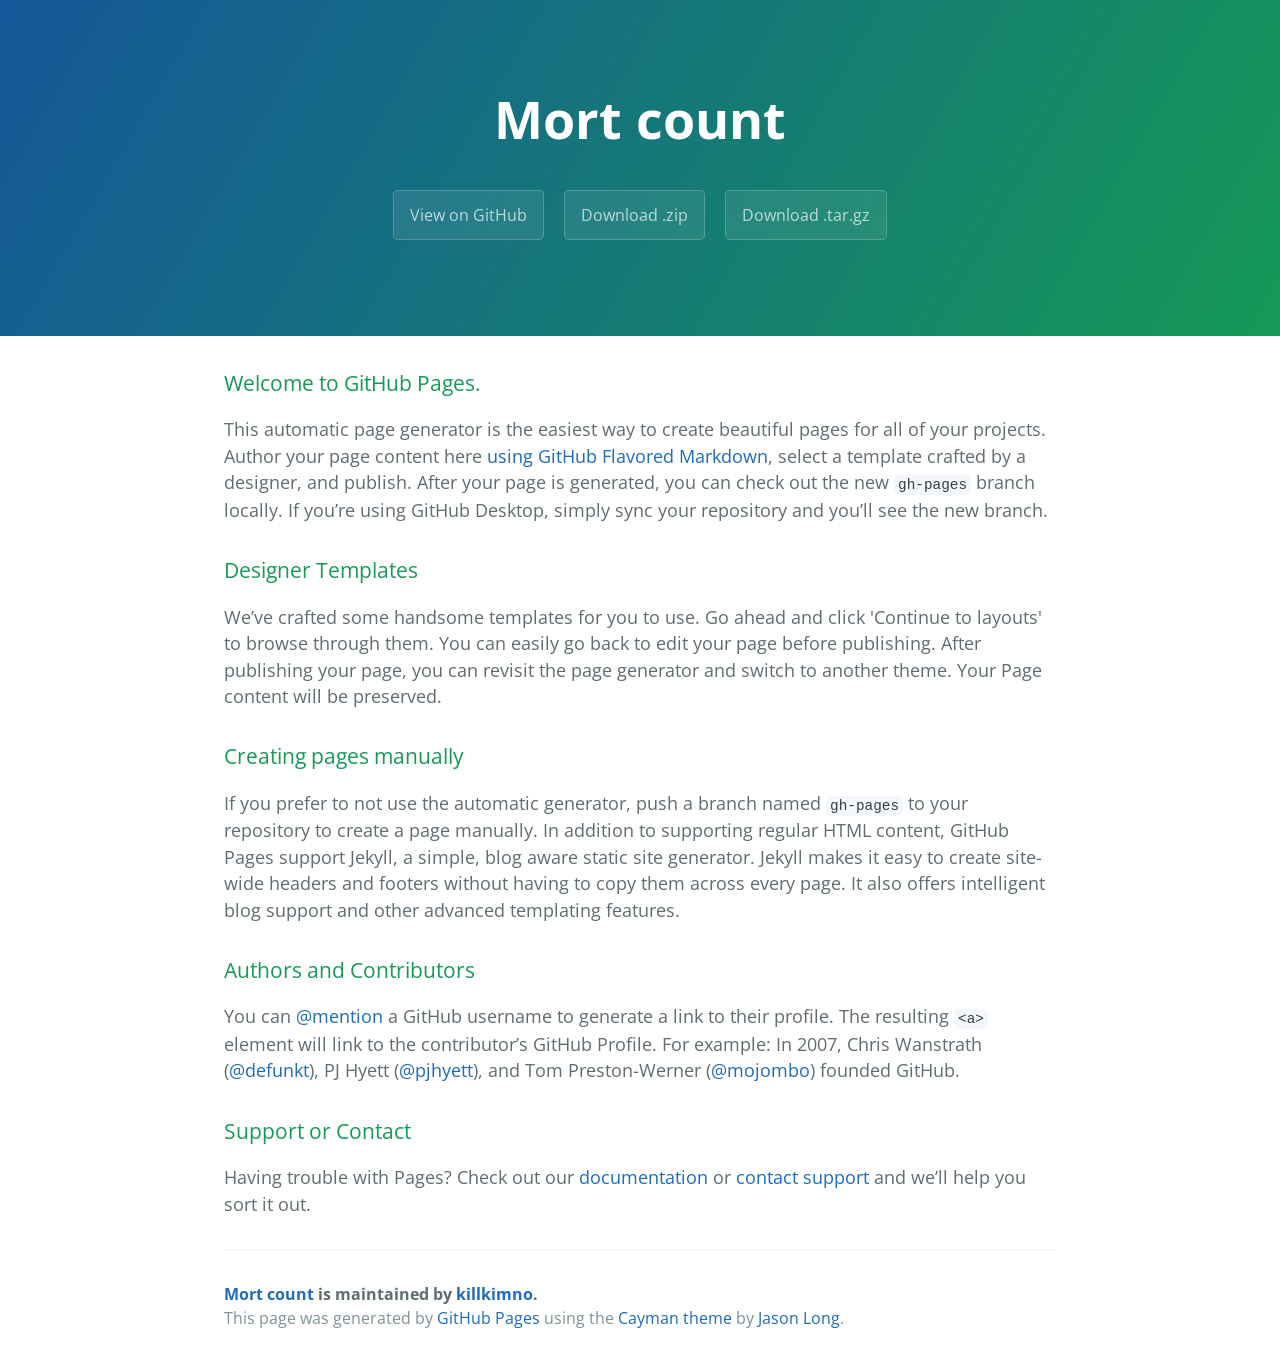
==== index.html @ 3296c0a4 "업데이트" ====
<!DOCTYPE html>
<html lang="en-us">
  <head>
    <meta charset="UTF-8">
    <title>Mort count by killkimno</title>
    <meta name="viewport" content="width=device-width, initial-scale=1">
    <link rel="stylesheet" type="text/css" href="stylesheets/normalize.css" media="screen">
    <link href='https://fonts.googleapis.com/css?family=Open+Sans:400,700' rel='stylesheet' type='text/css'>
    <link rel="stylesheet" type="text/css" href="stylesheets/stylesheet.css" media="screen">
    <link rel="stylesheet" type="text/css" href="stylesheets/github-light.css" media="screen">
  </head>
  <body>
    <section class="page-header">
      <h1 class="project-name">Mort count</h1>
      <h2 class="project-tagline"></h2>
      <a href="https://github.com/killkimno/MORT_COUNT" class="btn">View on GitHub</a>
      <a href="https://github.com/killkimno/MORT_COUNT/zipball/master" class="btn">Download .zip</a>
      <a href="https://github.com/killkimno/MORT_COUNT/tarball/master" class="btn">Download .tar.gz</a>
    </section>

    <section class="main-content">
      <h3>
<a id="welcome-to-github-pages" class="anchor" href="#welcome-to-github-pages" aria-hidden="true"><span aria-hidden="true" class="octicon octicon-link"></span></a>Welcome to GitHub Pages.</h3>

<p>This automatic page generator is the easiest way to create beautiful pages for all of your projects. Author your page content here <a href="https://guides.github.com/features/mastering-markdown/">using GitHub Flavored Markdown</a>, select a template crafted by a designer, and publish. After your page is generated, you can check out the new <code>gh-pages</code> branch locally. If you’re using GitHub Desktop, simply sync your repository and you’ll see the new branch.</p>

<h3>
<a id="designer-templates" class="anchor" href="#designer-templates" aria-hidden="true"><span aria-hidden="true" class="octicon octicon-link"></span></a>Designer Templates</h3>

<p>We’ve crafted some handsome templates for you to use. Go ahead and click 'Continue to layouts' to browse through them. You can easily go back to edit your page before publishing. After publishing your page, you can revisit the page generator and switch to another theme. Your Page content will be preserved.</p>

<h3>
<a id="creating-pages-manually" class="anchor" href="#creating-pages-manually" aria-hidden="true"><span aria-hidden="true" class="octicon octicon-link"></span></a>Creating pages manually</h3>

<p>If you prefer to not use the automatic generator, push a branch named <code>gh-pages</code> to your repository to create a page manually. In addition to supporting regular HTML content, GitHub Pages support Jekyll, a simple, blog aware static site generator. Jekyll makes it easy to create site-wide headers and footers without having to copy them across every page. It also offers intelligent blog support and other advanced templating features.</p>

<h3>
<a id="authors-and-contributors" class="anchor" href="#authors-and-contributors" aria-hidden="true"><span aria-hidden="true" class="octicon octicon-link"></span></a>Authors and Contributors</h3>

<p>You can <a href="https://github.com/blog/821" class="user-mention">@mention</a> a GitHub username to generate a link to their profile. The resulting <code>&lt;a&gt;</code> element will link to the contributor’s GitHub Profile. For example: In 2007, Chris Wanstrath (<a href="https://github.com/defunkt" class="user-mention">@defunkt</a>), PJ Hyett (<a href="https://github.com/pjhyett" class="user-mention">@pjhyett</a>), and Tom Preston-Werner (<a href="https://github.com/mojombo" class="user-mention">@mojombo</a>) founded GitHub.</p>

<h3>
<a id="support-or-contact" class="anchor" href="#support-or-contact" aria-hidden="true"><span aria-hidden="true" class="octicon octicon-link"></span></a>Support or Contact</h3>

<p>Having trouble with Pages? Check out our <a href="https://help.github.com/pages">documentation</a> or <a href="https://github.com/contact">contact support</a> and we’ll help you sort it out.</p>

      <footer class="site-footer">
        <span class="site-footer-owner"><a href="https://github.com/killkimno/MORT_COUNT">Mort count</a> is maintained by <a href="https://github.com/killkimno">killkimno</a>.</span>

        <span class="site-footer-credits">This page was generated by <a href="https://pages.github.com">GitHub Pages</a> using the <a href="https://github.com/jasonlong/cayman-theme">Cayman theme</a> by <a href="https://twitter.com/jasonlong">Jason Long</a>.</span>
      </footer>

    </section>

  
  </body>
</html>
---- stylesheets/stylesheet.css ----
* {
  box-sizing: border-box; }

body {
  padding: 0;
  margin: 0;
  font-family: "Open Sans", "Helvetica Neue", Helvetica, Arial, sans-serif;
  font-size: 16px;
  line-height: 1.5;
  color: #606c71; }

a {
  color: #1e6bb8;
  text-decoration: none; }
  a:hover {
    text-decoration: underline; }

.btn {
  display: inline-block;
  margin-bottom: 1rem;
  color: rgba(255, 255, 255, 0.7);
  background-color: rgba(255, 255, 255, 0.08);
  border-color: rgba(255, 255, 255, 0.2);
  border-style: solid;
  border-width: 1px;
  border-radius: 0.3rem;
  transition: color 0.2s, background-color 0.2s, border-color 0.2s; }
  .btn + .btn {
    margin-left: 1rem; }

.btn:hover {
  color: rgba(255, 255, 255, 0.8);
  text-decoration: none;
  background-color: rgba(255, 255, 255, 0.2);
  border-color: rgba(255, 255, 255, 0.3); }

@media screen and (min-width: 64em) {
  .btn {
    padding: 0.75rem 1rem; } }

@media screen and (min-width: 42em) and (max-width: 64em) {
  .btn {
    padding: 0.6rem 0.9rem;
    font-size: 0.9rem; } }

@media screen and (max-width: 42em) {
  .btn {
    display: block;
    width: 100%;
    padding: 0.75rem;
    font-size: 0.9rem; }
    .btn + .btn {
      margin-top: 1rem;
      margin-left: 0; } }

.page-header {
  color: #fff;
  text-align: center;
  background-color: #159957;
  background-image: linear-gradient(120deg, #155799, #159957); }

@media screen and (min-width: 64em) {
  .page-header {
    padding: 5rem 6rem; } }

@media screen and (min-width: 42em) and (max-width: 64em) {
  .page-header {
    padding: 3rem 4rem; } }

@media screen and (max-width: 42em) {
  .page-header {
    padding: 2rem 1rem; } }

.project-name {
  margin-top: 0;
  margin-bottom: 0.1rem; }

@media screen and (min-width: 64em) {
  .project-name {
    font-size: 3.25rem; } }

@media screen and (min-width: 42em) and (max-width: 64em) {
  .project-name {
    font-size: 2.25rem; } }

@media screen and (max-width: 42em) {
  .project-name {
    font-size: 1.75rem; } }

.project-tagline {
  margin-bottom: 2rem;
  font-weight: normal;
  opacity: 0.7; }

@media screen and (min-width: 64em) {
  .project-tagline {
    font-size: 1.25rem; } }

@media screen and (min-width: 42em) and (max-width: 64em) {
  .project-tagline {
    font-size: 1.15rem; } }

@media screen and (max-width: 42em) {
  .project-tagline {
    font-size: 1rem; } }

.main-content :first-child {
  margin-top: 0; }
.main-content img {
  max-width: 100%; }
.main-content h1, .main-content h2, .main-content h3, .main-content h4, .main-content h5, .main-content h6 {
  margin-top: 2rem;
  margin-bottom: 1rem;
  font-weight: normal;
  color: #159957; }
.main-content p {
  margin-bottom: 1em; }
.main-content code {
  padding: 2px 4px;
  font-family: Consolas, "Liberation Mono", Menlo, Courier, monospace;
  font-size: 0.9rem;
  color: #383e41;
  background-color: #f3f6fa;
  border-radius: 0.3rem; }
.main-content pre {
  padding: 0.8rem;
  margin-top: 0;
  margin-bottom: 1rem;
  font: 1rem Consolas, "Liberation Mono", Menlo, Courier, monospace;
  color: #567482;
  word-wrap: normal;
  background-color: #f3f6fa;
  border: solid 1px #dce6f0;
  border-radius: 0.3rem; }
  .main-content pre > code {
    padding: 0;
    margin: 0;
    font-size: 0.9rem;
    color: #567482;
    word-break: normal;
    white-space: pre;
    background: transparent;
    border: 0; }
.main-content .highlight {
  margin-bottom: 1rem; }
  .main-content .highlight pre {
    margin-bottom: 0;
    word-break: normal; }
.main-content .highlight pre, .main-content pre {
  padding: 0.8rem;
  overflow: auto;
  font-size: 0.9rem;
  line-height: 1.45;
  border-radius: 0.3rem; }
.main-content pre code, .main-content pre tt {
  display: inline;
  max-width: initial;
  padding: 0;
  margin: 0;
  overflow: initial;
  line-height: inherit;
  word-wrap: normal;
  background-color: transparent;
  border: 0; }
  .main-content pre code:before, .main-content pre code:after, .main-content pre tt:before, .main-content pre tt:after {
    content: normal; }
.main-content ul, .main-content ol {
  margin-top: 0; }
.main-content blockquote {
  padding: 0 1rem;
  margin-left: 0;
  color: #819198;
  border-left: 0.3rem solid #dce6f0; }
  .main-content blockquote > :first-child {
    margin-top: 0; }
  .main-content blockquote > :last-child {
    margin-bottom: 0; }
.main-content table {
  display: block;
  width: 100%;
  overflow: auto;
  word-break: normal;
  word-break: keep-all; }
  .main-content table th {
    font-weight: bold; }
  .main-content table th, .main-content table td {
    padding: 0.5rem 1rem;
    border: 1px solid #e9ebec; }
.main-content dl {
  padding: 0; }
  .main-content dl dt {
    padding: 0;
    margin-top: 1rem;
    font-size: 1rem;
    font-weight: bold; }
  .main-content dl dd {
    padding: 0;
    margin-bottom: 1rem; }
.main-content hr {
  height: 2px;
  padding: 0;
  margin: 1rem 0;
  background-color: #eff0f1;
  border: 0; }

@media screen and (min-width: 64em) {
  .main-content {
    max-width: 64rem;
    padding: 2rem 6rem;
    margin: 0 auto;
    font-size: 1.1rem; } }

@media screen and (min-width: 42em) and (max-width: 64em) {
  .main-content {
    padding: 2rem 4rem;
    font-size: 1.1rem; } }

@media screen and (max-width: 42em) {
  .main-content {
    padding: 2rem 1rem;
    font-size: 1rem; } }

.site-footer {
  padding-top: 2rem;
  margin-top: 2rem;
  border-top: solid 1px #eff0f1; }

.site-footer-owner {
  display: block;
  font-weight: bold; }

.site-footer-credits {
  color: #819198; }

@media screen and (min-width: 64em) {
  .site-footer {
    font-size: 1rem; } }

@media screen and (min-width: 42em) and (max-width: 64em) {
  .site-footer {
    font-size: 1rem; } }

@media screen and (max-width: 42em) {
  .site-footer {
    font-size: 0.9rem; } }
---- stylesheets/github-light.css ----
/*
   Copyright 2014 GitHub Inc.

   Licensed under the Apache License, Version 2.0 (the "License");
   you may not use this file except in compliance with the License.
   You may obtain a copy of the License at

       http://www.apache.org/licenses/LICENSE-2.0

   Unless required by applicable law or agreed to in writing, software
   distributed under the License is distributed on an "AS IS" BASIS,
   WITHOUT WARRANTIES OR CONDITIONS OF ANY KIND, either express or implied.
   See the License for the specific language governing permissions and
   limitations under the License.

*/

.pl-c /* comment */ {
  color: #969896;
}

.pl-c1      /* constant, markup.raw, meta.diff.header, meta.module-reference, meta.property-name, support, support.constant, support.variable, variable.other.constant */,
.pl-s .pl-v /* string variable */ {
  color: #0086b3;
}

.pl-e  /* entity */,
.pl-en /* entity.name */ {
  color: #795da3;
}

.pl-s .pl-s1 /* string source */,
.pl-smi      /* storage.modifier.import, storage.modifier.package, storage.type.java, variable.other, variable.parameter.function */ {
  color: #333;
}

.pl-ent /* entity.name.tag */ {
  color: #63a35c;
}

.pl-k /* keyword, storage, storage.type */ {
  color: #a71d5d;
}

.pl-pds              /* punctuation.definition.string, string.regexp.character-class */,
.pl-s                /* string */,
.pl-s .pl-pse .pl-s1 /* string punctuation.section.embedded source */,
.pl-sr               /* string.regexp */,
.pl-sr .pl-cce       /* string.regexp constant.character.escape */,
.pl-sr .pl-sra       /* string.regexp string.regexp.arbitrary-repitition */,
.pl-sr .pl-sre       /* string.regexp source.ruby.embedded */ {
  color: #183691;
}

.pl-v /* variable */ {
  color: #ed6a43;
}

.pl-id /* invalid.deprecated */ {
  color: #b52a1d;
}

.pl-ii /* invalid.illegal */ {
  background-color: #b52a1d;
  color: #f8f8f8;
}

.pl-sr .pl-cce /* string.regexp constant.character.escape */ {
  color: #63a35c;
  font-weight: bold;
}

.pl-ml /* markup.list */ {
  color: #693a17;
}

.pl-mh        /* markup.heading */,
.pl-mh .pl-en /* markup.heading entity.name */,
.pl-ms        /* meta.separator */ {
  color: #1d3e81;
  font-weight: bold;
}

.pl-mq /* markup.quote */ {
  color: #008080;
}

.pl-mi /* markup.italic */ {
  color: #333;
  font-style: italic;
}

.pl-mb /* markup.bold */ {
  color: #333;
  font-weight: bold;
}

.pl-md /* markup.deleted, meta.diff.header.from-file */ {
  background-color: #ffecec;
  color: #bd2c00;
}

.pl-mi1 /* markup.inserted, meta.diff.header.to-file */ {
  background-color: #eaffea;
  color: #55a532;
}

.pl-mdr /* meta.diff.range */ {
  color: #795da3;
  font-weight: bold;
}

.pl-mo /* meta.output */ {
  color: #1d3e81;
}
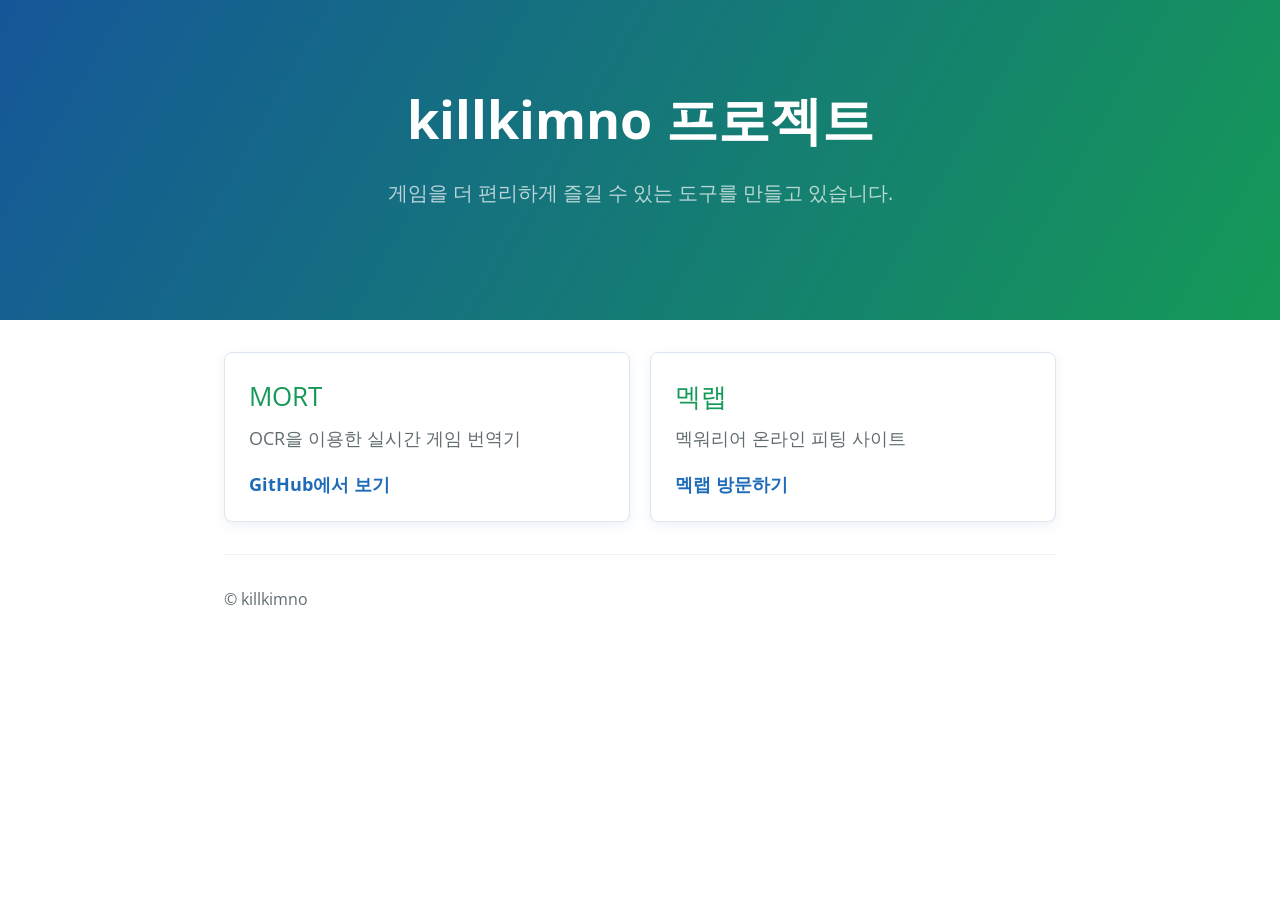
==== commit 061b2140: "루트 프로젝트 소개 페이지 추가" ====
--- a/index.html
+++ b/index.html
@@ -1,57 +1,38 @@
 <!DOCTYPE html>
-<html lang="en-us">
+<html lang="ko">
   <head>
     <meta charset="UTF-8">
-    <title>Mort count by killkimno</title>
     <meta name="viewport" content="width=device-width, initial-scale=1">
-    <link rel="stylesheet" type="text/css" href="stylesheets/normalize.css" media="screen">
-    <link href='https://fonts.googleapis.com/css?family=Open+Sans:400,700' rel='stylesheet' type='text/css'>
-    <link rel="stylesheet" type="text/css" href="stylesheets/stylesheet.css" media="screen">
-    <link rel="stylesheet" type="text/css" href="stylesheets/github-light.css" media="screen">
+    <meta name="description" content="killkimno가 만든 게임 관련 프로젝트를 소개합니다.">
+    <title>killkimno 프로젝트</title>
+    <link rel="stylesheet" type="text/css" href="MORT_VERSION/stylesheets/normalize.css" media="screen">
+    <link href="https://fonts.googleapis.com/css?family=Open+Sans:400,700" rel="stylesheet" type="text/css">
+    <link rel="stylesheet" type="text/css" href="MORT_VERSION/stylesheets/stylesheet.css" media="screen">
   </head>
   <body>
-    <section class="page-header">
-      <h1 class="project-name">Mort count</h1>
-      <h2 class="project-tagline"></h2>
-      <a href="https://github.com/killkimno/MORT_COUNT" class="btn">View on GitHub</a>
-      <a href="https://github.com/killkimno/MORT_COUNT/zipball/master" class="btn">Download .zip</a>
-      <a href="https://github.com/killkimno/MORT_COUNT/tarball/master" class="btn">Download .tar.gz</a>
-    </section>
+    <header class="page-header">
+      <h1 class="project-name">killkimno 프로젝트</h1>
+      <p class="project-tagline">게임을 더 편리하게 즐길 수 있는 도구를 만들고 있습니다.</p>
+    </header>
 
-    <section class="main-content">
-      <h3>
-<a id="welcome-to-github-pages" class="anchor" href="#welcome-to-github-pages" aria-hidden="true"><span aria-hidden="true" class="octicon octicon-link"></span></a>Welcome to GitHub Pages.</h3>
+    <main class="main-content">
+      <section class="project-list" aria-label="프로젝트 목록">
+        <article class="project-card">
+          <h2>MORT</h2>
+          <p>OCR을 이용한 실시간 게임 번역기</p>
+          <a class="project-link" href="https://github.com/kmonkeyhead/MORT">GitHub에서 보기</a>
+        </article>
 
-<p>This automatic page generator is the easiest way to create beautiful pages for all of your projects. Author your page content here <a href="https://guides.github.com/features/mastering-markdown/">using GitHub Flavored Markdown</a>, select a template crafted by a designer, and publish. After your page is generated, you can check out the new <code>gh-pages</code> branch locally. If you’re using GitHub Desktop, simply sync your repository and you’ll see the new branch.</p>
-
-<h3>
-<a id="designer-templates" class="anchor" href="#designer-templates" aria-hidden="true"><span aria-hidden="true" class="octicon octicon-link"></span></a>Designer Templates</h3>
-
-<p>We’ve crafted some handsome templates for you to use. Go ahead and click 'Continue to layouts' to browse through them. You can easily go back to edit your page before publishing. After publishing your page, you can revisit the page generator and switch to another theme. Your Page content will be preserved.</p>
-
-<h3>
-<a id="creating-pages-manually" class="anchor" href="#creating-pages-manually" aria-hidden="true"><span aria-hidden="true" class="octicon octicon-link"></span></a>Creating pages manually</h3>
-
-<p>If you prefer to not use the automatic generator, push a branch named <code>gh-pages</code> to your repository to create a page manually. In addition to supporting regular HTML content, GitHub Pages support Jekyll, a simple, blog aware static site generator. Jekyll makes it easy to create site-wide headers and footers without having to copy them across every page. It also offers intelligent blog support and other advanced templating features.</p>
-
-<h3>
-<a id="authors-and-contributors" class="anchor" href="#authors-and-contributors" aria-hidden="true"><span aria-hidden="true" class="octicon octicon-link"></span></a>Authors and Contributors</h3>
-
-<p>You can <a href="https://github.com/blog/821" class="user-mention">@mention</a> a GitHub username to generate a link to their profile. The resulting <code>&lt;a&gt;</code> element will link to the contributor’s GitHub Profile. For example: In 2007, Chris Wanstrath (<a href="https://github.com/defunkt" class="user-mention">@defunkt</a>), PJ Hyett (<a href="https://github.com/pjhyett" class="user-mention">@pjhyett</a>), and Tom Preston-Werner (<a href="https://github.com/mojombo" class="user-mention">@mojombo</a>) founded GitHub.</p>
-
-<h3>
-<a id="support-or-contact" class="anchor" href="#support-or-contact" aria-hidden="true"><span aria-hidden="true" class="octicon octicon-link"></span></a>Support or Contact</h3>
-
-<p>Having trouble with Pages? Check out our <a href="https://help.github.com/pages">documentation</a> or <a href="https://github.com/contact">contact support</a> and we’ll help you sort it out.</p>
+        <article class="project-card">
+          <h2>멕랩</h2>
+          <p>멕워리어 온라인 피팅 사이트</p>
+          <a class="project-link" href="https://kmonkeyhead.github.io/mwolab/">멕랩 방문하기</a>
+        </article>
+      </section>
 
       <footer class="site-footer">
-        <span class="site-footer-owner"><a href="https://github.com/killkimno/MORT_COUNT">Mort count</a> is maintained by <a href="https://github.com/killkimno">killkimno</a>.</span>
-
-        <span class="site-footer-credits">This page was generated by <a href="https://pages.github.com">GitHub Pages</a> using the <a href="https://github.com/jasonlong/cayman-theme">Cayman theme</a> by <a href="https://twitter.com/jasonlong">Jason Long</a>.</span>
+        <span>© killkimno</span>
       </footer>
-
-    </section>
-
-  
+    </main>
   </body>
 </html>
--- a/MORT_VERSION/stylesheets/stylesheet.css
+++ b/MORT_VERSION/stylesheets/stylesheet.css
@@ -0,0 +1,267 @@
+* {
+  box-sizing: border-box; }
+
+body {
+  padding: 0;
+  margin: 0;
+  font-family: "Open Sans", "Helvetica Neue", Helvetica, Arial, sans-serif;
+  font-size: 16px;
+  line-height: 1.5;
+  color: #606c71; }
+
+a {
+  color: #1e6bb8;
+  text-decoration: none; }
+  a:hover {
+    text-decoration: underline; }
+
+.btn {
+  display: inline-block;
+  margin-bottom: 1rem;
+  color: rgba(255, 255, 255, 0.7);
+  background-color: rgba(255, 255, 255, 0.08);
+  border-color: rgba(255, 255, 255, 0.2);
+  border-style: solid;
+  border-width: 1px;
+  border-radius: 0.3rem;
+  transition: color 0.2s, background-color 0.2s, border-color 0.2s; }
+  .btn + .btn {
+    margin-left: 1rem; }
+
+.btn:hover {
+  color: rgba(255, 255, 255, 0.8);
+  text-decoration: none;
+  background-color: rgba(255, 255, 255, 0.2);
+  border-color: rgba(255, 255, 255, 0.3); }
+
+@media screen and (min-width: 64em) {
+  .btn {
+    padding: 0.75rem 1rem; } }
+
+@media screen and (min-width: 42em) and (max-width: 64em) {
+  .btn {
+    padding: 0.6rem 0.9rem;
+    font-size: 0.9rem; } }
+
+@media screen and (max-width: 42em) {
+  .btn {
+    display: block;
+    width: 100%;
+    padding: 0.75rem;
+    font-size: 0.9rem; }
+    .btn + .btn {
+      margin-top: 1rem;
+      margin-left: 0; } }
+
+.page-header {
+  color: #fff;
+  text-align: center;
+  background-color: #159957;
+  background-image: linear-gradient(120deg, #155799, #159957); }
+
+@media screen and (min-width: 64em) {
+  .page-header {
+    padding: 5rem 6rem; } }
+
+@media screen and (min-width: 42em) and (max-width: 64em) {
+  .page-header {
+    padding: 3rem 4rem; } }
+
+@media screen and (max-width: 42em) {
+  .page-header {
+    padding: 2rem 1rem; } }
+
+.project-name {
+  margin-top: 0;
+  margin-bottom: 0.1rem; }
+
+@media screen and (min-width: 64em) {
+  .project-name {
+    font-size: 3.25rem; } }
+
+@media screen and (min-width: 42em) and (max-width: 64em) {
+  .project-name {
+    font-size: 2.25rem; } }
+
+@media screen and (max-width: 42em) {
+  .project-name {
+    font-size: 1.75rem; } }
+
+.project-tagline {
+  margin-bottom: 2rem;
+  font-weight: normal;
+  opacity: 0.7; }
+
+@media screen and (min-width: 64em) {
+  .project-tagline {
+    font-size: 1.25rem; } }
+
+@media screen and (min-width: 42em) and (max-width: 64em) {
+  .project-tagline {
+    font-size: 1.15rem; } }
+
+@media screen and (max-width: 42em) {
+  .project-tagline {
+    font-size: 1rem; } }
+
+.main-content :first-child {
+  margin-top: 0; }
+.main-content img {
+  max-width: 100%; }
+.main-content h1, .main-content h2, .main-content h3, .main-content h4, .main-content h5, .main-content h6 {
+  margin-top: 2rem;
+  margin-bottom: 1rem;
+  font-weight: normal;
+  color: #159957; }
+.main-content p {
+  margin-bottom: 1em; }
+.main-content code {
+  padding: 2px 4px;
+  font-family: Consolas, "Liberation Mono", Menlo, Courier, monospace;
+  font-size: 0.9rem;
+  color: #383e41;
+  background-color: #f3f6fa;
+  border-radius: 0.3rem; }
+.main-content pre {
+  padding: 0.8rem;
+  margin-top: 0;
+  margin-bottom: 1rem;
+  font: 1rem Consolas, "Liberation Mono", Menlo, Courier, monospace;
+  color: #567482;
+  word-wrap: normal;
+  background-color: #f3f6fa;
+  border: solid 1px #dce6f0;
+  border-radius: 0.3rem; }
+  .main-content pre > code {
+    padding: 0;
+    margin: 0;
+    font-size: 0.9rem;
+    color: #567482;
+    word-break: normal;
+    white-space: pre;
+    background: transparent;
+    border: 0; }
+.main-content .highlight {
+  margin-bottom: 1rem; }
+  .main-content .highlight pre {
+    margin-bottom: 0;
+    word-break: normal; }
+.main-content .highlight pre, .main-content pre {
+  padding: 0.8rem;
+  overflow: auto;
+  font-size: 0.9rem;
+  line-height: 1.45;
+  border-radius: 0.3rem; }
+.main-content pre code, .main-content pre tt {
+  display: inline;
+  max-width: initial;
+  padding: 0;
+  margin: 0;
+  overflow: initial;
+  line-height: inherit;
+  word-wrap: normal;
+  background-color: transparent;
+  border: 0; }
+  .main-content pre code:before, .main-content pre code:after, .main-content pre tt:before, .main-content pre tt:after {
+    content: normal; }
+.main-content ul, .main-content ol {
+  margin-top: 0; }
+.main-content blockquote {
+  padding: 0 1rem;
+  margin-left: 0;
+  color: #819198;
+  border-left: 0.3rem solid #dce6f0; }
+  .main-content blockquote > :first-child {
+    margin-top: 0; }
+  .main-content blockquote > :last-child {
+    margin-bottom: 0; }
+.main-content table {
+  display: block;
+  width: 100%;
+  overflow: auto;
+  word-break: normal;
+  word-break: keep-all; }
+  .main-content table th {
+    font-weight: bold; }
+  .main-content table th, .main-content table td {
+    padding: 0.5rem 1rem;
+    border: 1px solid #e9ebec; }
+.main-content dl {
+  padding: 0; }
+  .main-content dl dt {
+    padding: 0;
+    margin-top: 1rem;
+    font-size: 1rem;
+    font-weight: bold; }
+  .main-content dl dd {
+    padding: 0;
+    margin-bottom: 1rem; }
+.main-content hr {
+  height: 2px;
+  padding: 0;
+  margin: 1rem 0;
+  background-color: #eff0f1;
+  border: 0; }
+
+@media screen and (min-width: 64em) {
+  .main-content {
+    max-width: 64rem;
+    padding: 2rem 6rem;
+    margin: 0 auto;
+    font-size: 1.1rem; } }
+
+@media screen and (min-width: 42em) and (max-width: 64em) {
+  .main-content {
+    padding: 2rem 4rem;
+    font-size: 1.1rem; } }
+
+@media screen and (max-width: 42em) {
+  .main-content {
+    padding: 2rem 1rem;
+    font-size: 1rem; } }
+
+.site-footer {
+  padding-top: 2rem;
+  margin-top: 2rem;
+  border-top: solid 1px #eff0f1; }
+
+.site-footer-owner {
+  display: block;
+  font-weight: bold; }
+
+.site-footer-credits {
+  color: #819198; }
+
+.project-list {
+  display: grid;
+  grid-template-columns: repeat(auto-fit, minmax(16rem, 1fr));
+  gap: 1.25rem; }
+
+.project-card {
+  padding: 1.5rem;
+  border: 1px solid #dce6f0;
+  border-radius: 0.5rem;
+  background-color: #fff;
+  box-shadow: 0 0.25rem 0.75rem rgba(21, 87, 153, 0.08); }
+
+.project-card h2 {
+  margin: 0 0 0.5rem; }
+
+.project-card p {
+  margin: 0 0 1.25rem; }
+
+.project-link {
+  display: inline-block;
+  font-weight: bold; }
+
+@media screen and (min-width: 64em) {
+  .site-footer {
+    font-size: 1rem; } }
+
+@media screen and (min-width: 42em) and (max-width: 64em) {
+  .site-footer {
+    font-size: 1rem; } }
+
+@media screen and (max-width: 42em) {
+  .site-footer {
+    font-size: 0.9rem; } }
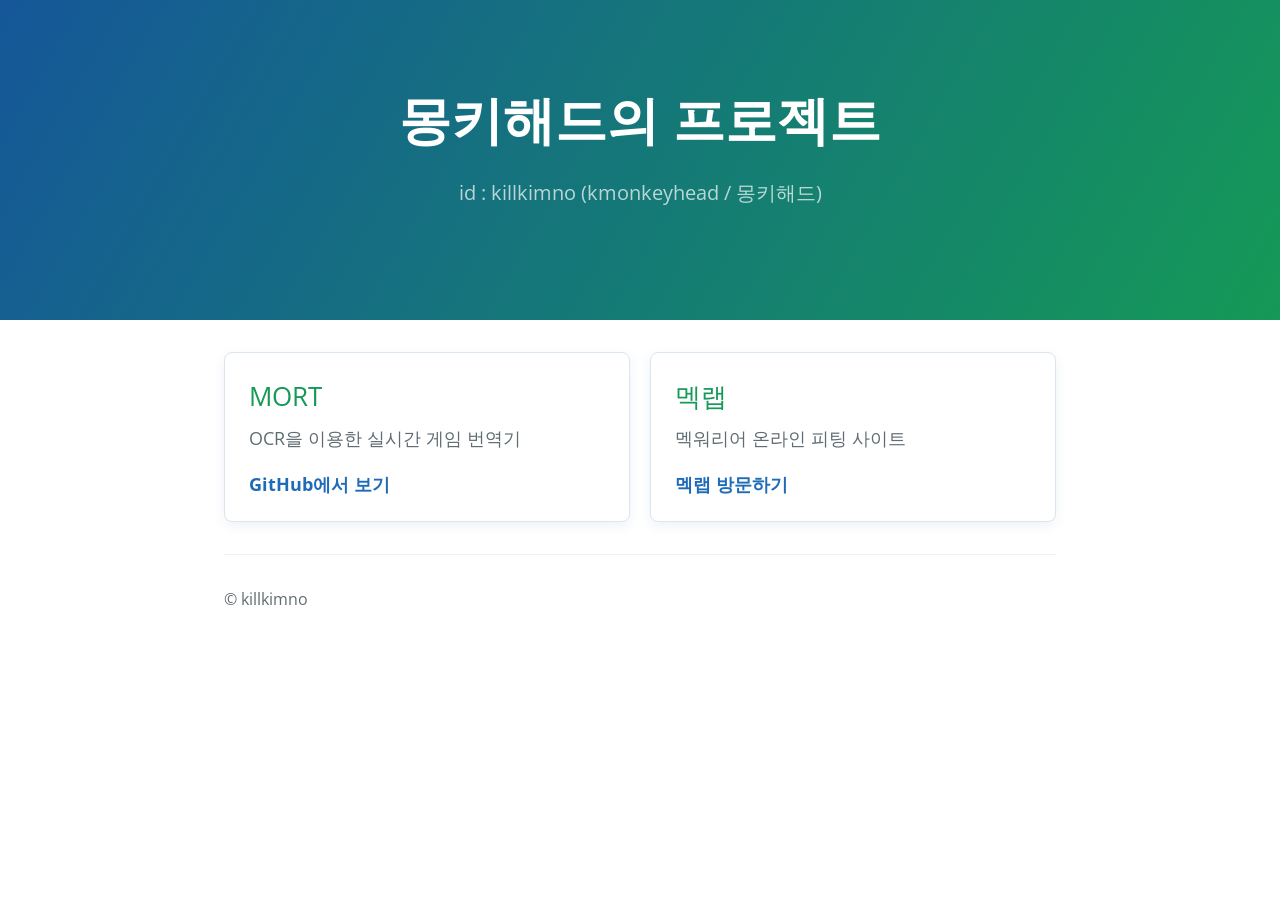
==== commit 2825e03b: "프로젝트 제목과 ID 문구 변경" ====
--- a/index.html
+++ b/index.html
@@ -3,16 +3,16 @@
   <head>
     <meta charset="UTF-8">
     <meta name="viewport" content="width=device-width, initial-scale=1">
-    <meta name="description" content="killkimno가 만든 게임 관련 프로젝트를 소개합니다.">
-    <title>killkimno 프로젝트</title>
-    <link rel="stylesheet" type="text/css" href="MORT_VERSION/stylesheets/normalize.css" media="screen">
+    <meta name="description" content="몽키해드의 프로젝트를 소개합니다.">
+    <title>몽키해드의 프로젝트</title>
+    <link rel="stylesheet" type="text/css" href="/MORT_VERSION/stylesheets/normalize.css" media="screen">
     <link href="https://fonts.googleapis.com/css?family=Open+Sans:400,700" rel="stylesheet" type="text/css">
-    <link rel="stylesheet" type="text/css" href="MORT_VERSION/stylesheets/stylesheet.css" media="screen">
+    <link rel="stylesheet" type="text/css" href="/MORT_VERSION/stylesheets/stylesheet.css" media="screen">
   </head>
   <body>
     <header class="page-header">
-      <h1 class="project-name">killkimno 프로젝트</h1>
-      <p class="project-tagline">게임을 더 편리하게 즐길 수 있는 도구를 만들고 있습니다.</p>
+      <h1 class="project-name">몽키해드의 프로젝트</h1>
+      <p class="project-tagline">id : killkimno (kmonkeyhead / 몽키해드)</p>
     </header>
 
     <main class="main-content">
